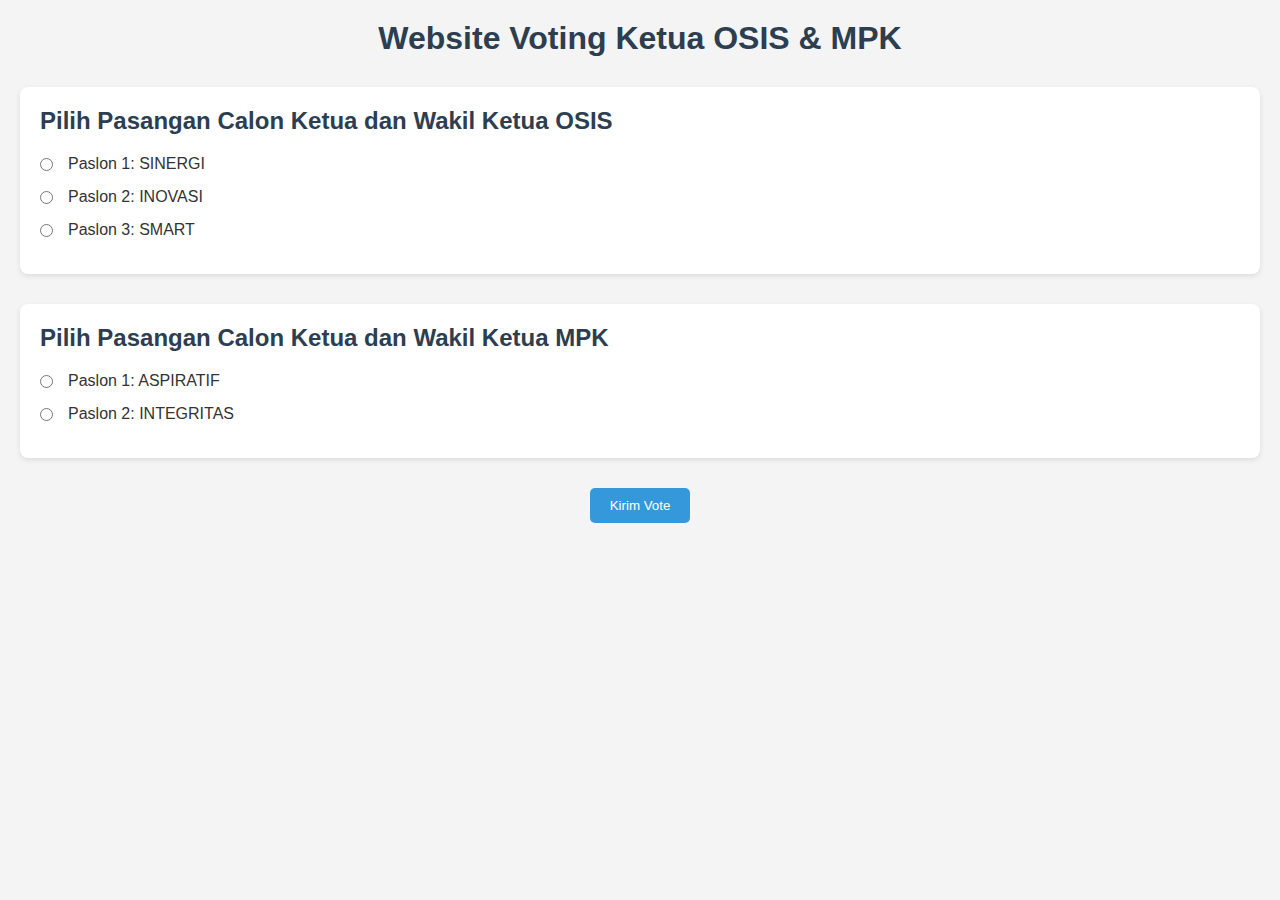
==== index.html @ ac2071c4 "Add files via upload" ====
<!DOCTYPE html>
<html lang="id">
<head>
    <meta charset="UTF-8">
    <meta name="viewport" content="width=device-width, initial-scale=1.0">
    <link rel="stylesheet" href="styles.css">
    <title>Voting OSIS dan MPK</title>
</head>
<body>
    <header>
        <h1>Website Voting Ketua OSIS & MPK</h1>
    </header>

    <section id="voting-osis">
        <h2>Pilih Pasangan Calon Ketua dan Wakil Ketua OSIS</h2>
        <form id="voting-form">
            <div class="candidate">
                <input type="radio" id="osis1" name="osis" value="Paslon 1">
                <label for="osis1">
                    <p>Paslon 1: SINERGI</p>
                </label>
            </div>
            <div class="candidate">
                <input type="radio" id="osis2" name="osis" value="Paslon 2">
                <label for="osis2">
                    <p>Paslon 2: INOVASI</p>
                </label>
            </div>
            <div class="candidate">
                <input type="radio" id="osis3" name="osis" value="Paslon 3">
                <label for="osis3">
                    <p>Paslon 3: SMART</p>
                </label>
            </div>
        </form>
    </section>

    <section id="voting-mpk">
        <h2>Pilih Pasangan Calon Ketua dan Wakil Ketua MPK</h2>
        <form id="voting-mpk-form">
            <div class="candidate">
                <input type="radio" id="mpk1" name="mpk" value="Paslon 1">
                <label for="mpk1">
                    <p>Paslon 1: ASPIRATIF</p>
                </label>
            </div>
            <div class="candidate">
                <input type="radio" id="mpk2" name="mpk" value="Paslon 2">
                <label for="mpk2">
                    <p>Paslon 2: INTEGRITAS</p>
                </label>
            </div>
        </form>
    </section>

    <footer>
        <button id="submit-vote" onclick="submitVote()">Kirim Vote</button>
    </footer>

    <div id="vote-result" class="hidden">
        <h2>Hasil Voting</h2>
        <p id="osis-result">Hasil OSIS: </p>
        <p id="mpk-result">Hasil MPK: </p>
    </div>

  <script>
        async function submitVote() {
            let osisVote = document.querySelector('input[name="osis"]:checked');
            let mpkVote = document.querySelector('input[name="mpk"]:checked');

            if (osisVote && mpkVote) {
                const response = await fetch('https://script.google.com/macros/s/AKfycbxriqGXH3pKauRcLxBosljQz3ZxXCDYfRDoijMgdxpe7ktjFA_u6CK2del6_Iv365HD/exec', {
                    method: 'POST',
                    body: new URLSearchParams({
                        'osis_vote': osisVote.value,
                        'mpk_vote': mpkVote.value
                    })
                });

                if (response.ok) {
                    document.getElementById("voting-osis").style.display = 'none';
                    document.getElementById("voting-mpk").style.display = 'none';
                    document.getElementById("submit-vote").style.display = 'none';
                    document.getElementById("vote-result").style.display = 'block';

                    document.getElementById("osis-result").textContent = "Hasil OSIS: " + osisVote.value;
                    document.getElementById("mpk-result").textContent = "Hasil MPK: " + mpkVote.value;

                    setTimeout(function() {
                        window.location.href = "thank-you.html"; 
                    }, 2000);
                } else {
                    console.error("Terjadi kesalahan saat mengirimkan vote.");
                }
            } else {
                alert("Anda harus memilih pasangan calon untuk OSIS dan MPK!");
            }
        }
    </script>
</body>
</html>
---- styles.css ----
* {
    margin: 0;
    padding: 0;
    box-sizing: border-box;
}

body {
    font-family: Arial, sans-serif;
    background-color: #f4f4f4;
    color: #333;
    padding: 20px;
}

header {
    text-align: center;
    margin-bottom: 30px;
}

h1 {
    color: #2c3e50;
}

section {
    background-color: #fff;
    padding: 20px;
    margin-bottom: 30px;
    border-radius: 8px;
    box-shadow: 0 2px 5px rgba(0, 0, 0, 0.1);
}

h2 {
    color: #2c3e50;
    margin-bottom: 20px;
}

.candidate {
    display: flex;
    align-items: center;
    margin-bottom: 15px;
}

.candidate input[type="radio"] {
    margin-right: 15px;
}

.candidate img {
    width: 100px;
    height: 100px;
    object-fit: cover;
    margin-right: 15px;
    border-radius: 50%;
}

footer {
    text-align: center;
}

button {
    padding: 10px 20px;
    background-color: #3498db;
    color: white;
    border: none;
    border-radius: 5px;
    cursor: pointer;
}

button:hover {
    background-color: #2980b9;
}

.hidden {
    display: none;
}

#vote-result p {
    font-size: 18px;
    margin: 10px 0;
}
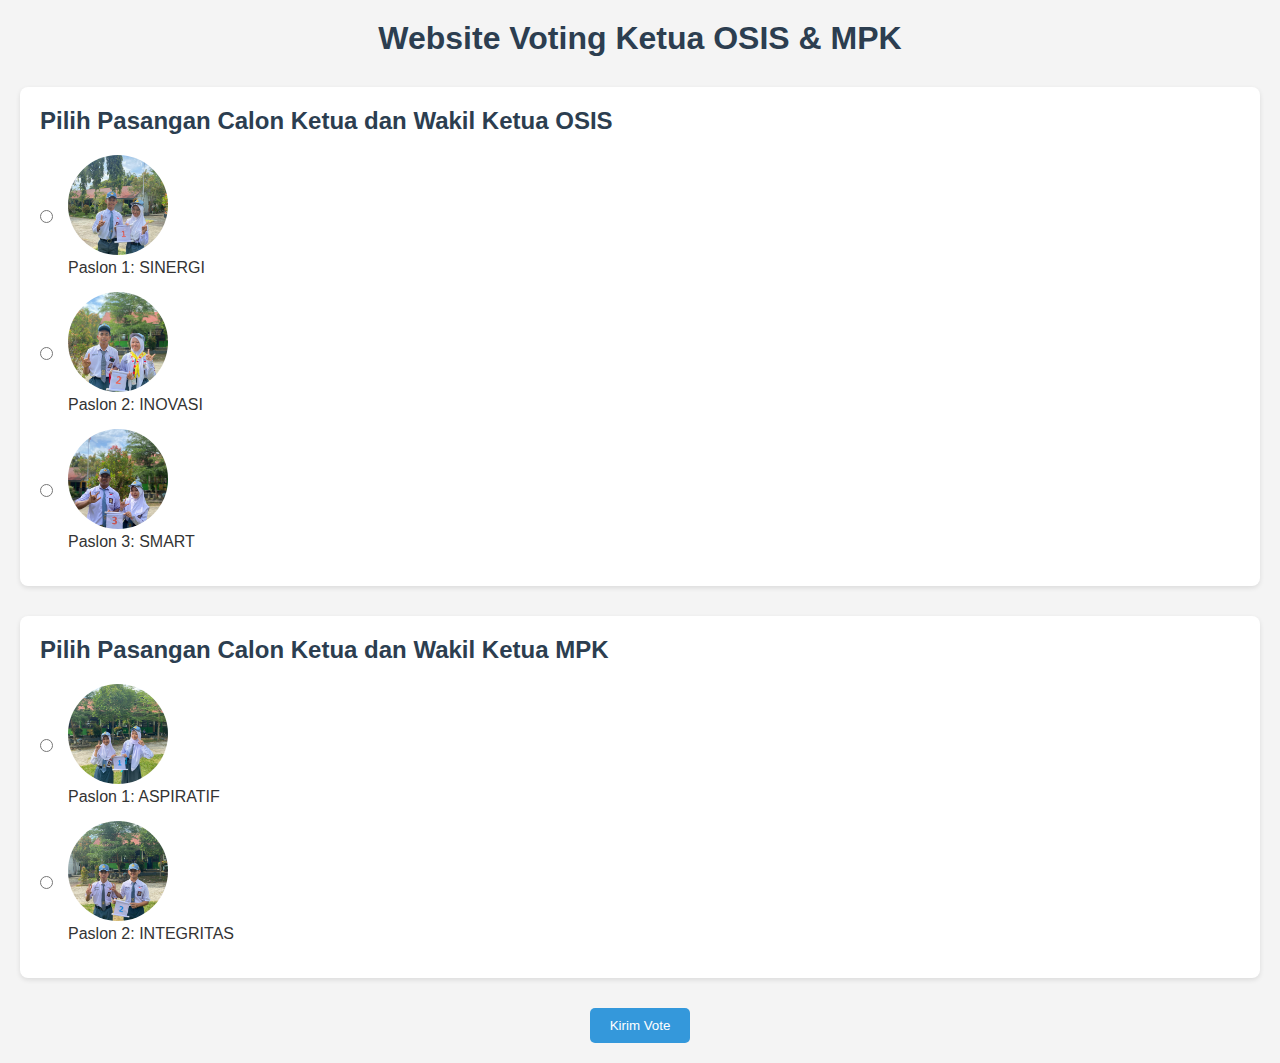
==== commit 6459e5ed: "index.html" ====
--- a/index.html
+++ b/index.html
@@ -17,18 +17,21 @@
             <div class="candidate">
                 <input type="radio" id="osis1" name="osis" value="Paslon 1">
                 <label for="osis1">
+                    <img src="OSIS 1.jpg" alt="Paslon 1" width="100">
                     <p>Paslon 1: SINERGI</p>
                 </label>
             </div>
             <div class="candidate">
                 <input type="radio" id="osis2" name="osis" value="Paslon 2">
                 <label for="osis2">
+                    <img src="OSIS 2.jpg" alt="Paslon 2" width="100">
                     <p>Paslon 2: INOVASI</p>
                 </label>
             </div>
             <div class="candidate">
                 <input type="radio" id="osis3" name="osis" value="Paslon 3">
                 <label for="osis3">
+                    <img src="OSIS 3.jpg" alt="Paslon 3" width="100">
                     <p>Paslon 3: SMART</p>
                 </label>
             </div>
@@ -41,12 +44,14 @@
             <div class="candidate">
                 <input type="radio" id="mpk1" name="mpk" value="Paslon 1">
                 <label for="mpk1">
+                    <img src="MPK 1.jpg" alt="Paslon 1" width="100">
                     <p>Paslon 1: ASPIRATIF</p>
                 </label>
             </div>
             <div class="candidate">
                 <input type="radio" id="mpk2" name="mpk" value="Paslon 2">
                 <label for="mpk2">
+                    <img src="MPK 2.jpg" alt="Paslon 2" width="100">
                     <p>Paslon 2: INTEGRITAS</p>
                 </label>
             </div>
